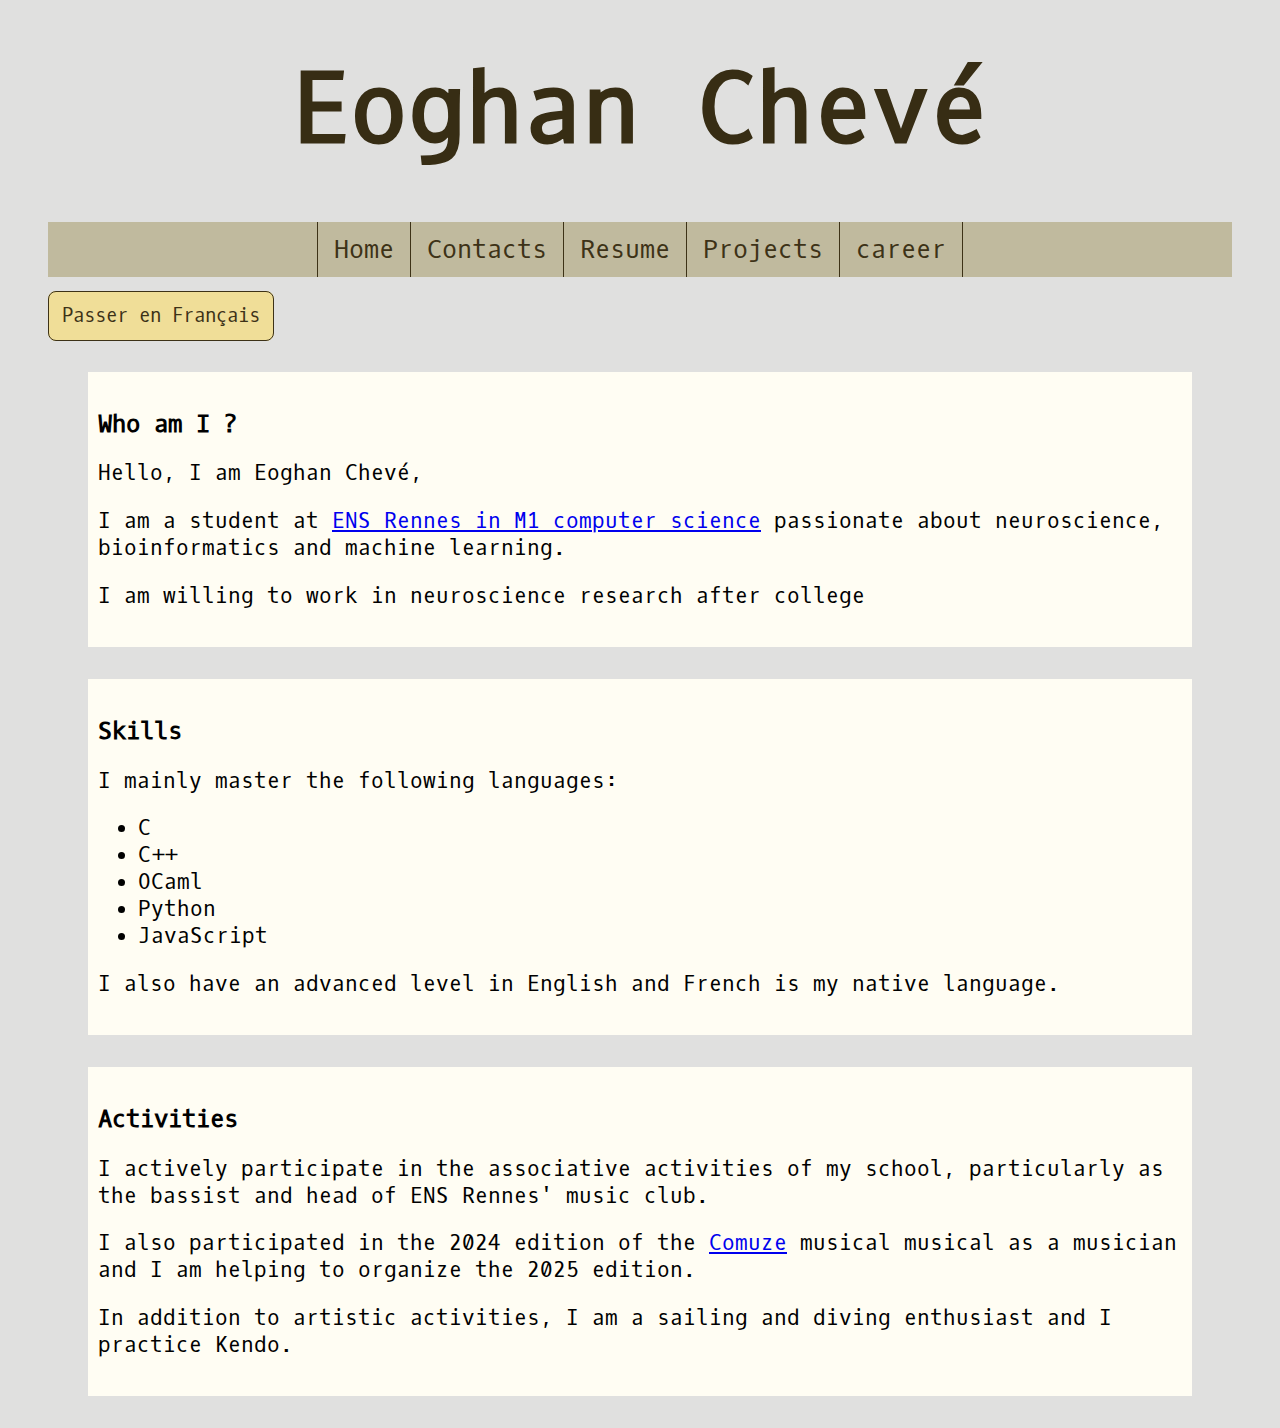
==== index.html @ 5bbabe10 "translated index" ====
<!DOCTYPE html>
<html lang="en">
    <head>
        <meta charset="UTF-8">
        <meta name="google-site-verification" content="Ai85O3soXKHbDpOYxMTcXYsb9we8sCZa3TqoYMKYMYE" />
        <title>Eoghan Chevé</title>
        <link href="styles/stylish.css" rel="stylesheet">
        <script src="scripts/redirect.js"></script>
    </head>
    <!-- TODO : passer cette page en anglais -->
    <body>
        <header>
            <div class="header-text">
                <h1><a href="fr/index.html" class="header-text">Eoghan Chevé</a></h1>
            </div>
        <nav>
            <menu>
                <li class="bouton-nav-h"><a href="en/index.html" class="bouton-nav">Home</a></li>
                <li class="bouton-nav-h"><a href="en/contacts.html" class="bouton-nav">Contacts</a></li>
                <li class="bouton-nav-h"><a href="en/RESUME-EOGHAN-CHEVE.pdf" class="bouton-nav">Resume</a></li>
                <li class="bouton-nav-h"><a href="en/projects.html" class="bouton-nav">Projets</a></li>
                <li class="bouton-nav-h"><a href="en/career.html" class="bouton-nav">career</a></li>
            </menu>
        </nav>
        </header>
        <main>
            <div class="switch">
                <a href="en/index.html" id="switch" class="bouton">Switch to English</a>
            </div>
            <div class="main-text" id="who?">
                <h2>Who am I ?</h2>
                <p>Hello, I am Eoghan Chevé,</p>
                <p>I am a student at <a href="https://informatique.ens-rennes.fr/formation">ENS Rennes in M1 computer science</a> passionate about neuroscience, bioinformatics and machine learning.</p>
                <p>I am willing to work in neuroscience research after college</p>
            </div>
            <div class="main-text">
                <h2>Skills</h2>
                <p>I mainly master the following languages:</p>
                <ul>
                    <li>C</li>
                    <li>C++</li>
                    <li>OCaml</li>
                    <li>Python</li>
                    <li>JavaScript</li>
                </ul>
                <p>I also have an advanced level in English and French is my native language.</p>
            </div>
            <div class="main-text">
                <h2>Activities</h2>
                <p>I actively participate in the associative activities of my school,
                     particularly as the bassist and head of ENS Rennes' music club.                    
                </p>
                <p>I also participated in the 2024 edition of the 
                    <a href="https://muses-et-co.wixsite.com/muses">Comuze</a> musical musical as a musician and 
                    I am helping to organize the 2025 edition.</p>
                <p>In addition to artistic activities, I am a sailing and diving enthusiast and I practice Kendo.</p>
            </div>
        </main>
        <footer>
            <!-- <a href="../croco.html" id="croco-surprise" class="bouton">&#x1F40A;</a> -->
        </footer>
    </body>
</html>
---- styles/stylish.css ----
@font-face {
    font-family: Oxygen;
    src: url(../fonts/OxygenMono-Regular.ttf);
}


body {
    font-family: Oxygen;
    background-color: #e0e0df;
    margin: 0px 3rem;
    min-height: 800px;
}
header {
    text-align: center;
}

.header-text {
    text-decoration: none;
    color: #372D14;
}

h1 {
    font-size: 6rem;
    margin: 3rem;
}
menu {
    background-color: #c0ba9e;
    display: flex;
    justify-content: center;
    align-items: center;
    /* max-width: 100%; */
    /* height: 2.85em; */
    height: auto;
    padding: auto;
    margin: 0px;
    padding: 0px;
    font-size: 20px;
}

menu > li {
    list-style-type: none;
}

.bouton-nav {
    color: #3d3217;
    background-color: #c0ba9e;
    text-align: center;
    text-decoration: none;
    font-size: 25px;
    padding: 0.7rem 1rem;
    border-style: solid;
    border-color: #3d3217;
    border-width: 0px 1px;
    margin-left: -1px;
}

.bouton-nav-h {
    font-size: 25px;
    padding: 0.7rem 0rem;
}


.bouton-nav:hover {
    background-color: #7e6f5357;
}



.main-text {
    margin: 2rem 40px;
    background-color: #fffdf3;
    padding: 1rem 10px;
    max-height: 100%;
    text-align: left;
}

.main-text > p {
    font-size: 1.3rem;
}
.main-text > h2 {
    font-size: 1.5rem;
}
.main-text > ul > li {
    font-size: 1.3rem;
}

footer {
    text-align: center;
}

.bouton{
    color: #3d3217;
    background-color: #f0de98;
    text-align: center;
    text-decoration: none;
    padding: 0.7rem 0.8rem;
    border-style: solid;
    border-color: #3d3217;
    border-width: 1px;
    border-radius: 8px;
    font-size: 1.2rem;
}

.bouton:hover{
    background-color: #d6c789;
}

.switch{
    margin-top: 15px;
    font-size: 1.2rem;
    padding: 0.7rem 0rem;
}

@media (width <= 1000px) {
    header {
        display: flex;
        flex-wrap: nowrap;
        flex-direction: row-reverse;
        align-items: center;
        justify-content: space-around;
    }
    h1 {
        margin: 1rem;
    }
    menu {
        background-color: #c0ba9e;
        display: block;
        max-width: 100%;
        margin-top: 2rem;
        padding: 0px;
        font-size: 1.8rem;
    }
    .bouton-nav {
        color: #3d3217;
        display: block;
        margin: 0px;
        margin-bottom: -1px;
        background-color: #c0ba9e;
        text-align: left;
        text-decoration: none;
        font-size: 1.8rem;
        border-style: solid;
        border-color: #3d3217;
        border-width:1px 0px;
    }
    .bouton-nav-h {
        margin: 0px;
        padding: 0px;
    }
    .switch{
        text-align: center;
    }
}
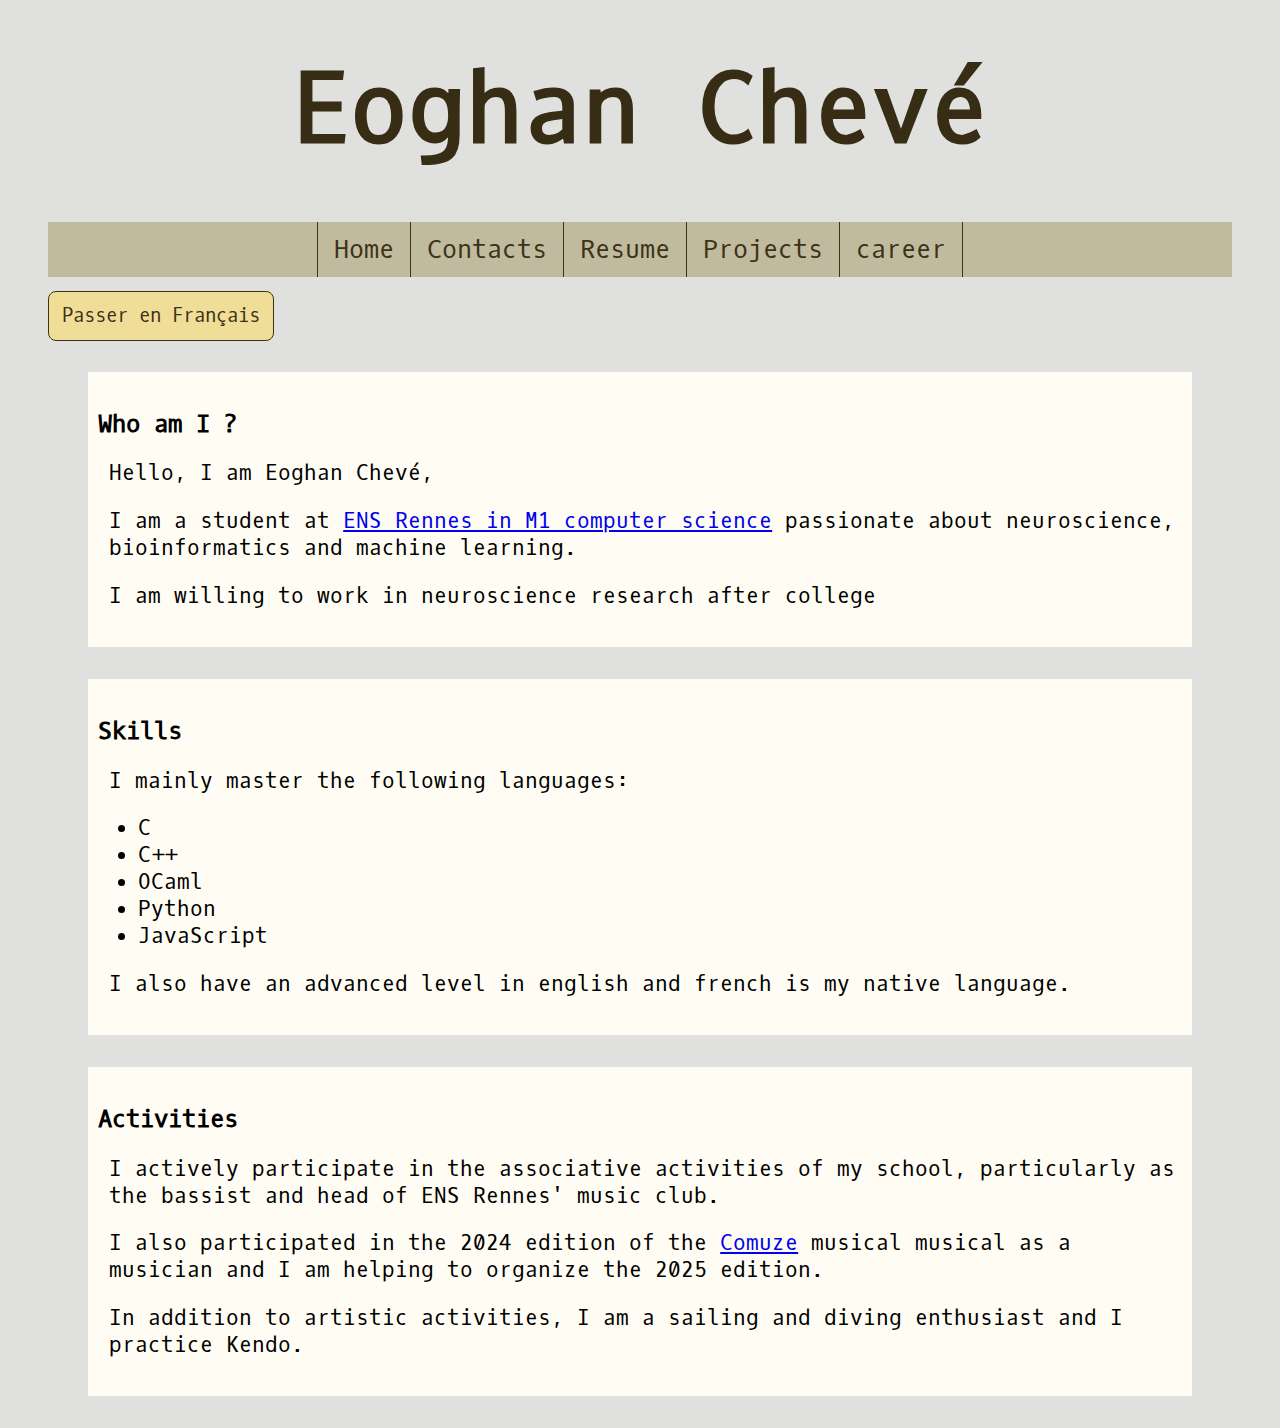
==== commit e924a642: "typos" ====
--- a/index.html
+++ b/index.html
@@ -7,7 +7,6 @@
         <link href="styles/stylish.css" rel="stylesheet">
         <script src="scripts/redirect.js"></script>
     </head>
-    <!-- TODO : passer cette page en anglais -->
     <body>
         <header>
             <div class="header-text">
@@ -43,7 +42,7 @@
                     <li>Python</li>
                     <li>JavaScript</li>
                 </ul>
-                <p>I also have an advanced level in English and French is my native language.</p>
+                <p>I also have an advanced level in english and french is my native language.</p>
             </div>
             <div class="main-text">
                 <h2>Activities</h2>
--- a/styles/stylish.css
+++ b/styles/stylish.css
@@ -77,12 +77,26 @@
 
 .main-text > p {
     font-size: 1.3rem;
+    margin-left: 0.7rem;
 }
 .main-text > h2 {
     font-size: 1.5rem;
 }
 .main-text > ul > li {
     font-size: 1.3rem;
+}
+
+.main-text > h3 {
+    font-size: 1.1rem;
+}
+
+.main-text > h3 > a {
+    text-decoration: solid;
+    color: black;
+}
+
+.main-text > h3 > a:hover {
+    text-decoration: underline;
 }
 
 footer {
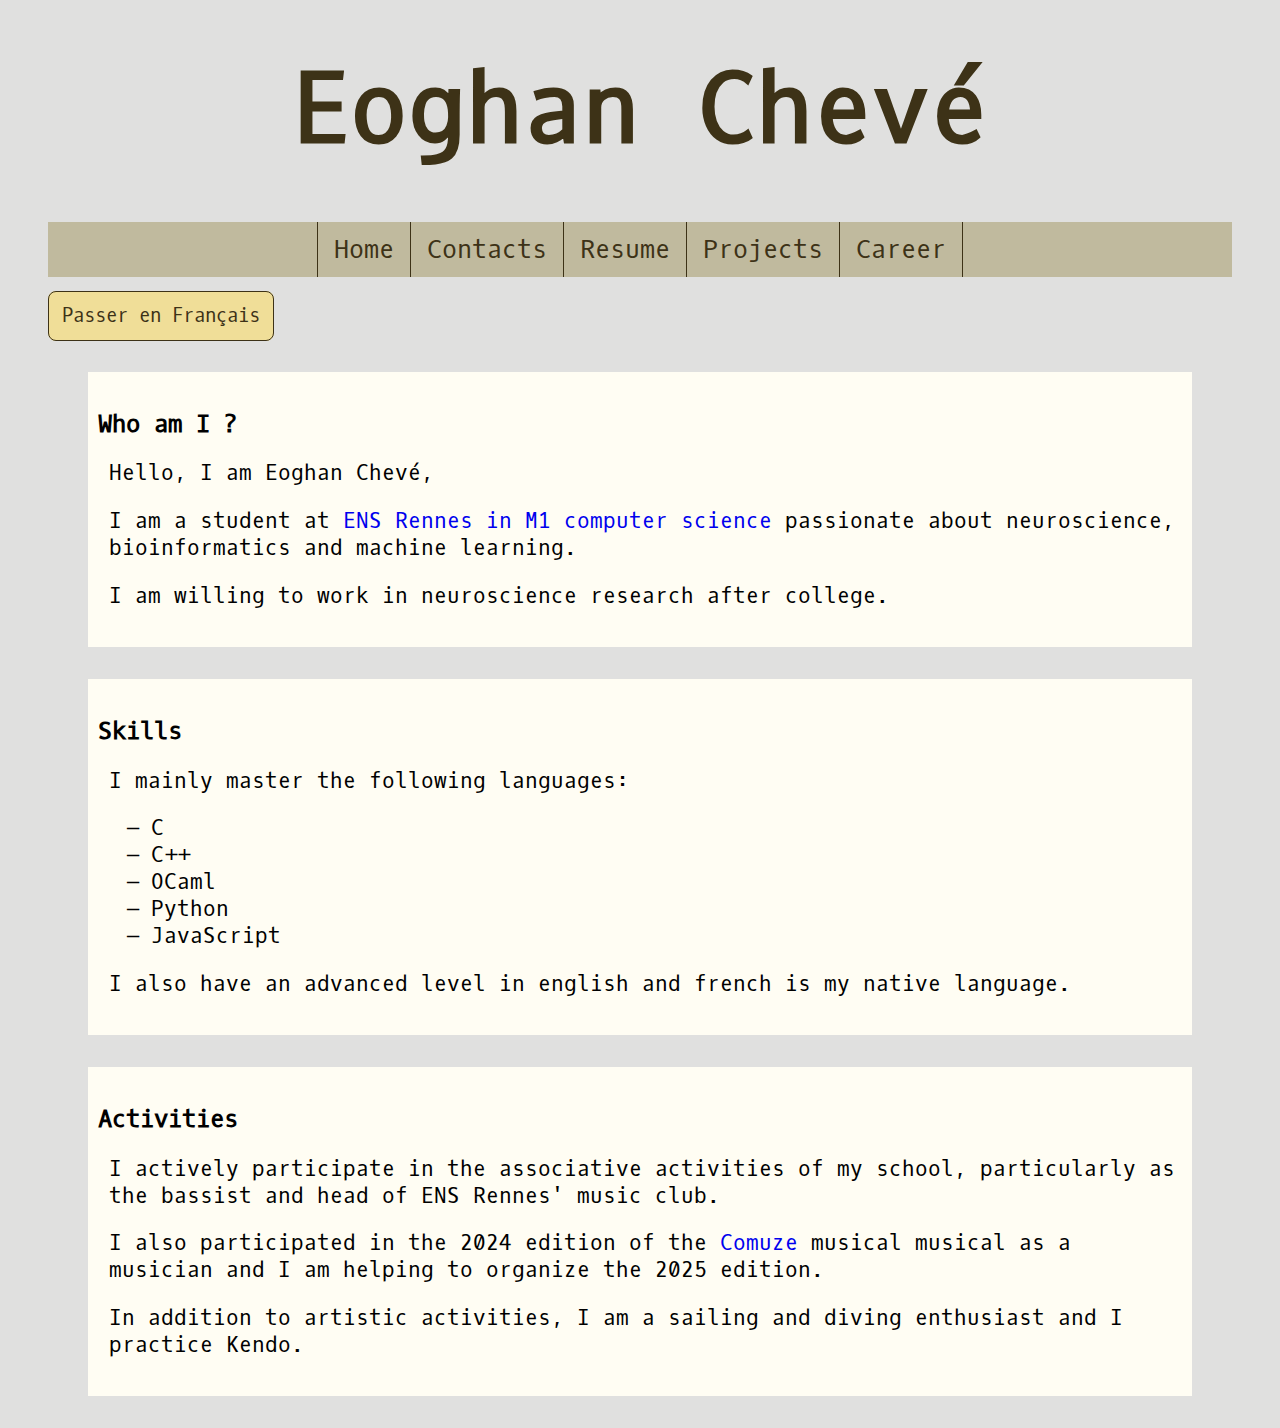
==== commit 2de2f180: "typos" ====
--- a/index.html
+++ b/index.html
@@ -18,7 +18,7 @@
                 <li class="bouton-nav-h"><a href="en/contacts.html" class="bouton-nav">Contacts</a></li>
                 <li class="bouton-nav-h"><a href="en/RESUME-EOGHAN-CHEVE.pdf" class="bouton-nav">Resume</a></li>
                 <li class="bouton-nav-h"><a href="en/projects.html" class="bouton-nav">Projets</a></li>
-                <li class="bouton-nav-h"><a href="en/career.html" class="bouton-nav">career</a></li>
+                <li class="bouton-nav-h"><a href="en/career.html" class="bouton-nav">Career</a></li>
             </menu>
         </nav>
         </header>
@@ -30,7 +30,7 @@
                 <h2>Who am I ?</h2>
                 <p>Hello, I am Eoghan Chevé,</p>
                 <p>I am a student at <a href="https://informatique.ens-rennes.fr/formation">ENS Rennes in M1 computer science</a> passionate about neuroscience, bioinformatics and machine learning.</p>
-                <p>I am willing to work in neuroscience research after college</p>
+                <p>I am willing to work in neuroscience research after college.</p>
             </div>
             <div class="main-text">
                 <h2>Skills</h2>
--- a/styles/stylish.css
+++ b/styles/stylish.css
@@ -1,3 +1,23 @@
+/* couleurs */
+:root {
+    --back-color: #e0e0df;
+    --menu-color: #c0ba9e;
+    --menu-hover-color: #7e6f5357;
+    --solid-color: #3d3217;
+    --main-text-color: #fffdf3;
+    --text-color: black;
+}
+
+/* :root {
+    --back-color: #01010c;
+    --menu-color: rgb(44, 42, 33);
+    --menu-hover-color: #7e6f5357;
+    --solid-color: #87ce98;
+    --main-text-color: #fffdf3;
+    --text-color: black;
+} */
+
+/* size */
 
 @font-face {
     font-family: Oxygen;
@@ -7,7 +27,7 @@
 
 body {
     font-family: Oxygen;
-    background-color: #e0e0df;
+    background-color: var(--back-color);
     margin: 0px 3rem;
     min-height: 800px;
 }
@@ -17,7 +37,7 @@
 
 .header-text {
     text-decoration: none;
-    color: #372D14;
+    color: var(--solid-color);
 }
 
 h1 {
@@ -25,7 +45,7 @@
     margin: 3rem;
 }
 menu {
-    background-color: #c0ba9e;
+    background-color: var(--menu-color);
     display: flex;
     justify-content: center;
     align-items: center;
@@ -43,14 +63,14 @@
 }
 
 .bouton-nav {
-    color: #3d3217;
-    background-color: #c0ba9e;
+    color: var(--solid-color);
+    background-color: var(--menu-color);
     text-align: center;
     text-decoration: none;
     font-size: 25px;
     padding: 0.7rem 1rem;
     border-style: solid;
-    border-color: #3d3217;
+    border-color: var(--solid-color);
     border-width: 0px 1px;
     margin-left: -1px;
 }
@@ -62,55 +82,89 @@
 
 
 .bouton-nav:hover {
-    background-color: #7e6f5357;
+    background-color: var(--menu-hover-color);
 }
 
 
 
 .main-text {
     margin: 2rem 40px;
-    background-color: #fffdf3;
+    background-color: var(--main-text-color);
     padding: 1rem 10px;
     max-height: 100%;
     text-align: left;
 }
 
-.main-text > p {
+.main-text p{
     font-size: 1.3rem;
     margin-left: 0.7rem;
-}
-.main-text > h2 {
+    color: var(--text-color);
+}
+.main-text h2 {
     font-size: 1.5rem;
 }
-.main-text > ul > li {
+
+.main-text > h2 > a {
+    text-decoration: none;
+    color: var(--text-color);
+}
+
+.main-text a {
+    text-decoration: none;
+}
+
+.main-text ul {
+    margin-left: 0.8rem;
+}
+
+.main-text li {
     font-size: 1.3rem;
+}
+
+.main-text li::marker {
+    content: "– ";
+}
+
+.cours > li {
+    margin-top: 0.4rem;
 }
 
 .main-text > h3 {
     font-size: 1.1rem;
 }
 
+.main-text > h3 > svg {
+    font-size: 1.1rem;
+    width: 1.1rem;
+    height: 1.1rem;
+}
+
 .main-text > h3 > a {
     text-decoration: solid;
-    color: black;
+    color: var(--text-color);
 }
 
 .main-text > h3 > a:hover {
     text-decoration: underline;
 }
 
+details > summary{
+    cursor: pointer;
+    width: 6rem;
+}
+
 footer {
     text-align: center;
 }
 
 .bouton{
-    color: #3d3217;
+    color: var(--solid-color);
     background-color: #f0de98;
     text-align: center;
     text-decoration: none;
     padding: 0.7rem 0.8rem;
     border-style: solid;
-    border-color: #3d3217;
+    border-color: var(--solid-color);
     border-width: 1px;
     border-radius: 8px;
     font-size: 1.2rem;
@@ -138,7 +192,7 @@
         margin: 1rem;
     }
     menu {
-        background-color: #c0ba9e;
+        background-color: var(--menu-color);
         display: block;
         max-width: 100%;
         margin-top: 2rem;
@@ -146,16 +200,16 @@
         font-size: 1.8rem;
     }
     .bouton-nav {
-        color: #3d3217;
+        color: var(--solid-color);
         display: block;
         margin: 0px;
         margin-bottom: -1px;
-        background-color: #c0ba9e;
+        background-color: var(--menu-color);
         text-align: left;
         text-decoration: none;
         font-size: 1.8rem;
         border-style: solid;
-        border-color: #3d3217;
+        border-color: var(--solid-color);
         border-width:1px 0px;
     }
     .bouton-nav-h {
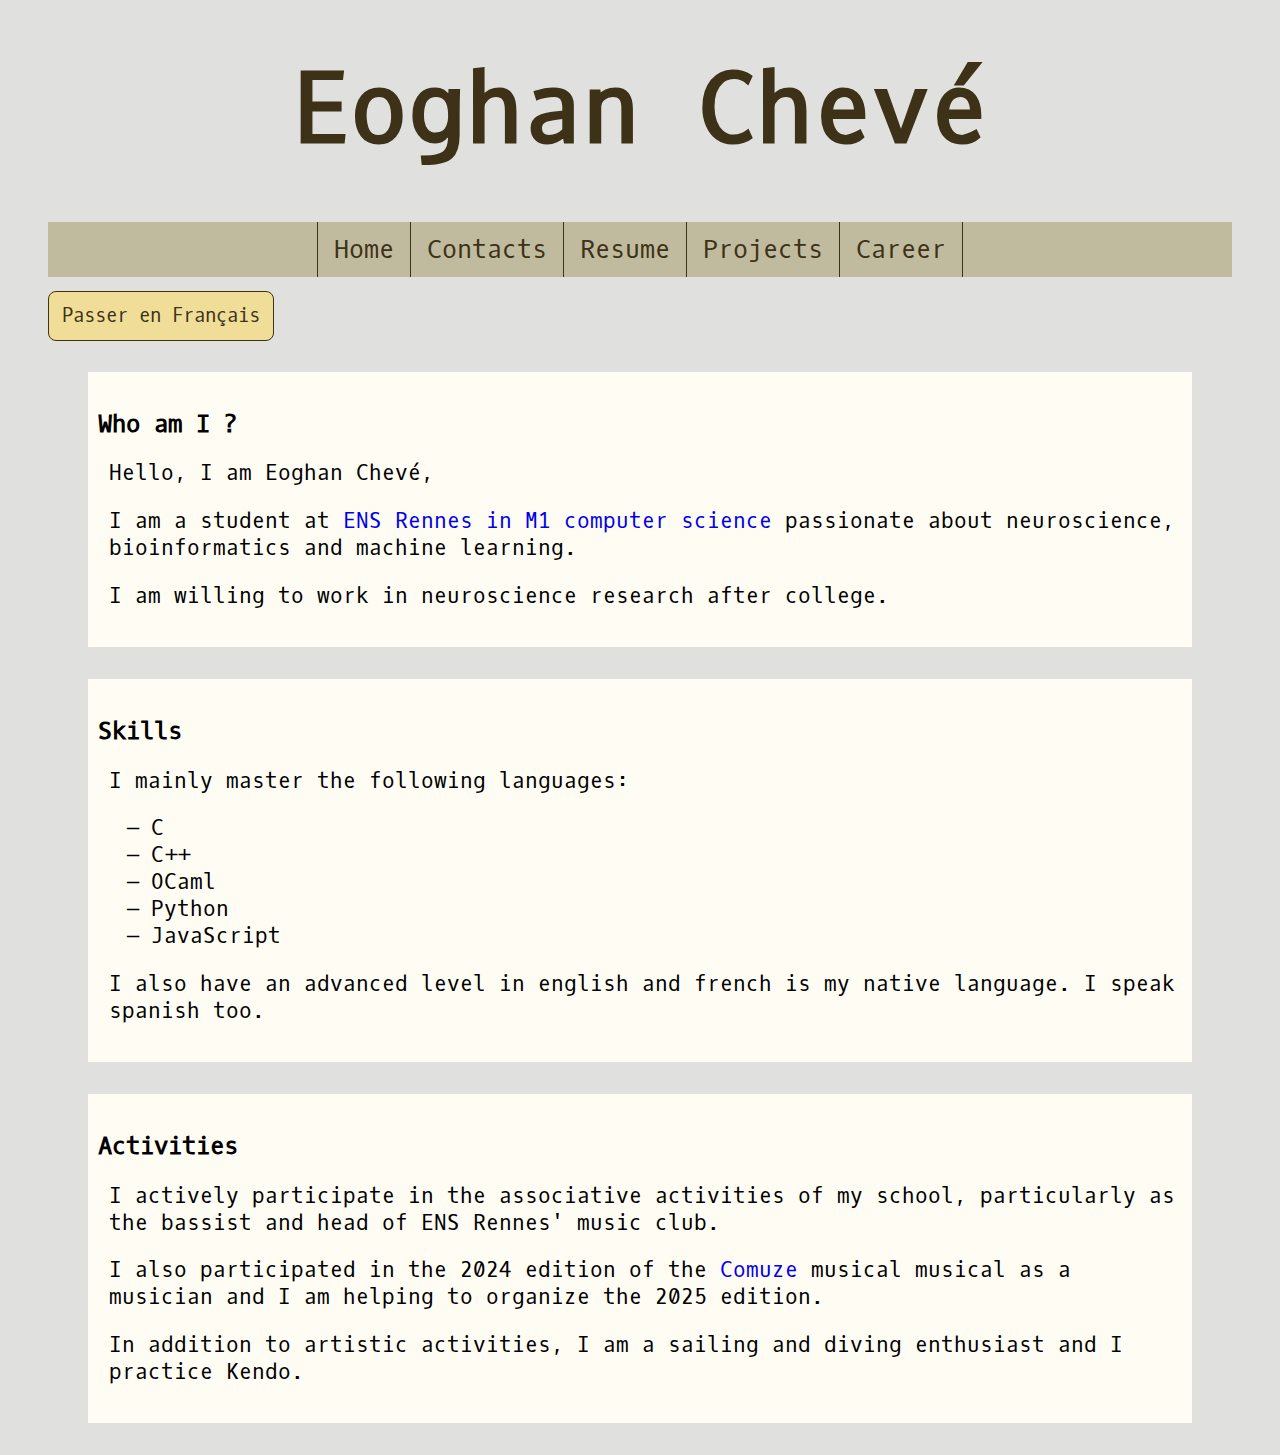
==== commit 5d3e77d7: "Olvidé que sabía hablar espagnol." ====
--- a/index.html
+++ b/index.html
@@ -29,7 +29,8 @@
             <div class="main-text" id="who?">
                 <h2>Who am I ?</h2>
                 <p>Hello, I am Eoghan Chevé,</p>
-                <p>I am a student at <a href="https://informatique.ens-rennes.fr/formation">ENS Rennes in M1 computer science</a> passionate about neuroscience, bioinformatics and machine learning.</p>
+                <p>I am a student at <a href="https://informatique.ens-rennes.fr/formation">ENS Rennes in M1 computer science</a> 
+                    passionate about neuroscience, bioinformatics and machine learning.</p>
                 <p>I am willing to work in neuroscience research after college.</p>
             </div>
             <div class="main-text">
@@ -42,7 +43,7 @@
                     <li>Python</li>
                     <li>JavaScript</li>
                 </ul>
-                <p>I also have an advanced level in english and french is my native language.</p>
+                <p>I also have an advanced level in english and french is my native language. I speak spanish too.</p>
             </div>
             <div class="main-text">
                 <h2>Activities</h2>
--- a/styles/stylish.css
+++ b/styles/stylish.css
@@ -24,7 +24,6 @@
     src: url(../fonts/OxygenMono-Regular.ttf);
 }
 
-
 body {
     font-family: Oxygen;
     background-color: var(--back-color);
@@ -44,6 +43,9 @@
     font-size: 6rem;
     margin: 3rem;
 }
+
+/* nav */
+
 menu {
     background-color: var(--menu-color);
     display: flex;
@@ -80,12 +82,11 @@
     padding: 0.7rem 0rem;
 }
 
-
 .bouton-nav:hover {
     background-color: var(--menu-hover-color);
 }
 
-
+/* main text */
 
 .main-text {
     margin: 2rem 40px;
@@ -100,6 +101,7 @@
     margin-left: 0.7rem;
     color: var(--text-color);
 }
+
 .main-text h2 {
     font-size: 1.5rem;
 }
@@ -148,7 +150,7 @@
     text-decoration: underline;
 }
 
-details > summary{
+details > summary {
     cursor: pointer;
     width: 6rem;
 }
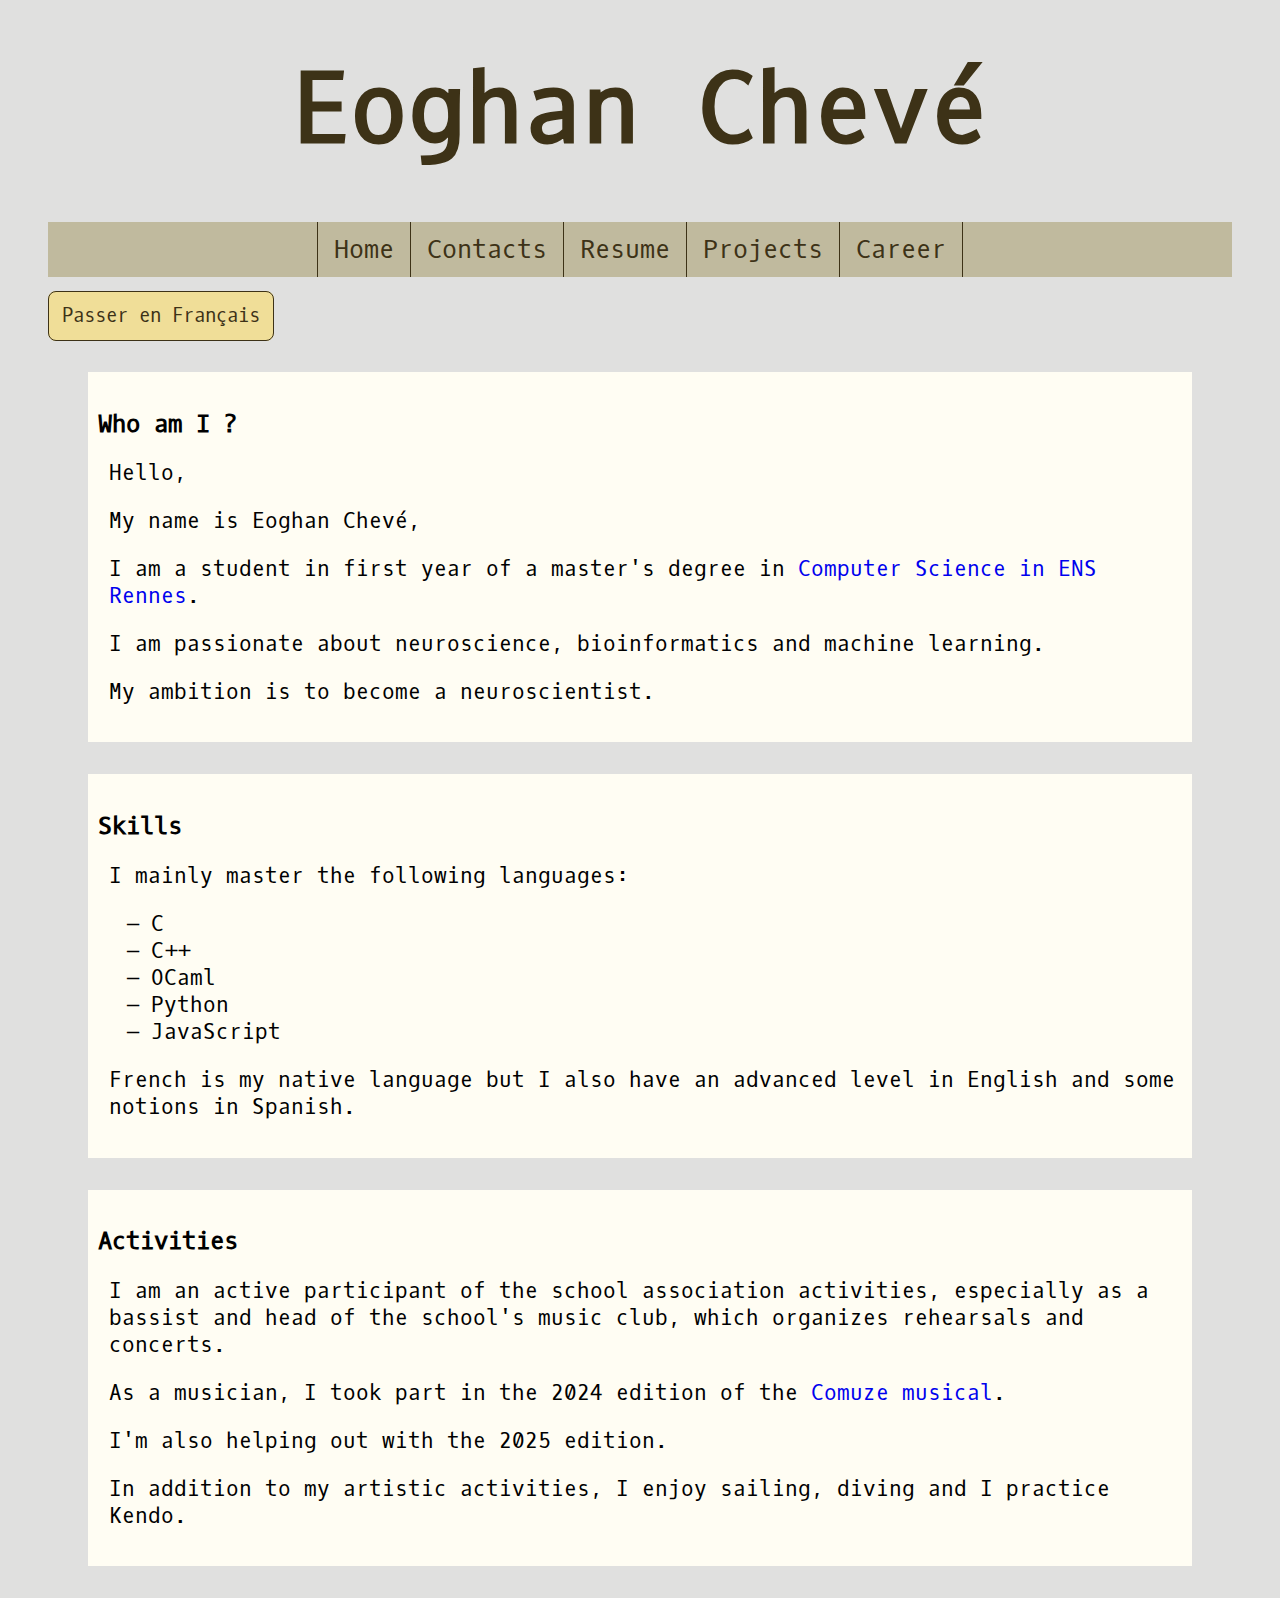
==== commit a445f635: "translated everything (hopefully)" ====
--- a/index.html
+++ b/index.html
@@ -28,10 +28,11 @@
             </div>
             <div class="main-text" id="who?">
                 <h2>Who am I ?</h2>
-                <p>Hello, I am Eoghan Chevé,</p>
-                <p>I am a student at <a href="https://informatique.ens-rennes.fr/formation">ENS Rennes in M1 computer science</a> 
-                    passionate about neuroscience, bioinformatics and machine learning.</p>
-                <p>I am willing to work in neuroscience research after college.</p>
+                <p>Hello,</p>
+                <p>My name is Eoghan Chevé,</p>
+                <p>I am a student in first year of a master's degree in <a href="https://informatique.ens-rennes.fr/formation">Computer Science in ENS Rennes</a>.</p>
+                <p>I am passionate about neuroscience, bioinformatics and machine learning.</p>
+                <p>My ambition is to become a neuroscientist.</p>
             </div>
             <div class="main-text">
                 <h2>Skills</h2>
@@ -43,17 +44,16 @@
                     <li>Python</li>
                     <li>JavaScript</li>
                 </ul>
-                <p>I also have an advanced level in english and french is my native language. I speak spanish too.</p>
+                <p>French is my native language but I also have an advanced level in English and some notions in Spanish.</p>
             </div>
             <div class="main-text">
                 <h2>Activities</h2>
-                <p>I actively participate in the associative activities of my school,
-                     particularly as the bassist and head of ENS Rennes' music club.                    
+                <p>I am an active participant of the school association activities, especially as a bassist and head 
+                    of the school's music club, which organizes rehearsals and concerts.                    
                 </p>
-                <p>I also participated in the 2024 edition of the 
-                    <a href="https://muses-et-co.wixsite.com/muses">Comuze</a> musical musical as a musician and 
-                    I am helping to organize the 2025 edition.</p>
-                <p>In addition to artistic activities, I am a sailing and diving enthusiast and I practice Kendo.</p>
+                <p>As a musician, I took part in the 2024 edition of the <a href="https://muses-et-co.wixsite.com/muses">Comuze musical</a>.</p>
+                <p>I'm also helping out with the 2025 edition.</p>
+                <p>In addition to my artistic activities, I enjoy sailing, diving and I practice Kendo.</p>
             </div>
         </main>
         <footer>
